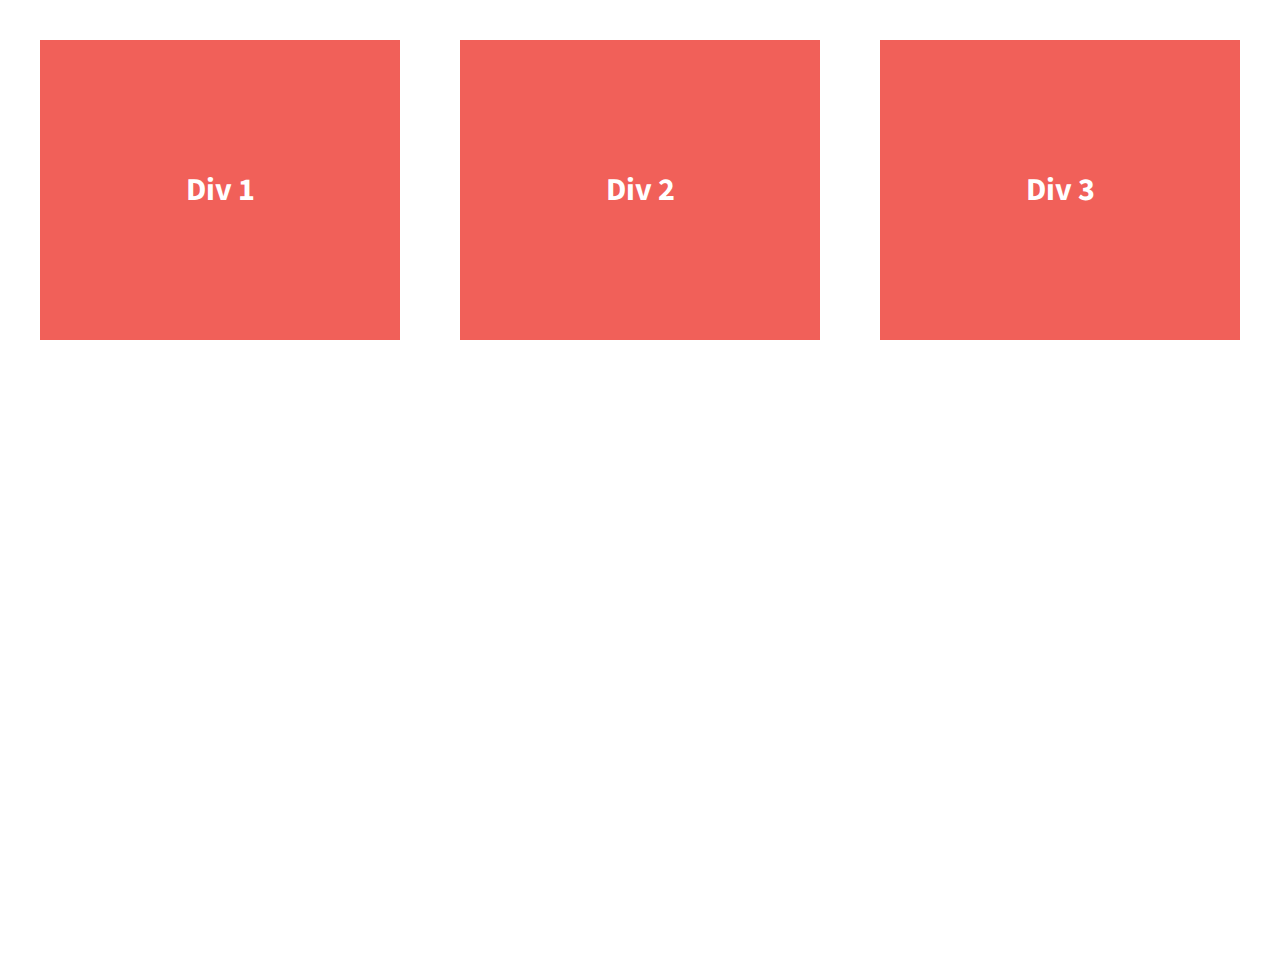
==== 206-flexbox-flexflow/index.html @ 685beab8 "learning more flexbox properties" ====
<!doctype html>
<html class="no-js" lang="">
    <head>
        <meta charset="utf-8">
        <meta http-equiv="x-ua-compatible" content="ie=edge">
        <title>Make me into a grid!</title>
        <meta name="description" content="">
        <meta name="viewport" content="width=device-width, initial-scale=1">

        <link rel="apple-touch-icon" href="apple-touch-icon.png">
        <!-- Place favicon.ico in the root directory -->

        <link rel="stylesheet" href="css/normalize.css">
        <link rel="stylesheet" href="css/main.css">
        <script src="js/vendor/modernizr-2.8.3.min.js"></script>
        <link href='http://fonts.googleapis.com/css?family=Lora:700' rel='stylesheet' type='text/css'>
        <link href='http://fonts.googleapis.com/css?family=Source+Sans+Pro:400,700' rel='stylesheet' type='text/css'>
    </head>
    <body>
        <!--[if lt IE 8]>
            <p class="browserupgrade">You are using an <strong>outdated</strong> browser. Please <a href="http://browsehappy.com/">upgrade your browser</a> to improve your experience.</p>
        <![endif]-->
       
        <section class="wrapper">
            <div class="div-1">
                Div 1
            </div>
            <div class="div-2">
                Div 2
            </div>
            <div class="div-3">
                Div 3
            </div>
        </section>    

        <script src="https://ajax.googleapis.com/ajax/libs/jquery/1.11.3/jquery.min.js"></script>
        <script>window.jQuery || document.write('<script src="js/vendor/jquery-1.11.3.min.js"><\/script>')</script>
        <script src="js/plugins.js"></script>
        <script src="js/main.js"></script>

        <!-- Google Analytics: change UA-XXXXX-X to be your site's ID. -->
        <script>
            (function(b,o,i,l,e,r){b.GoogleAnalyticsObject=l;b[l]||(b[l]=
            function(){(b[l].q=b[l].q||[]).push(arguments)});b[l].l=+new Date;
            e=o.createElement(i);r=o.getElementsByTagName(i)[0];
            e.src='https://www.google-analytics.com/analytics.js';
            r.parentNode.insertBefore(e,r)}(window,document,'script','ga'));
            ga('create','UA-XXXXX-X','auto');ga('send','pageview');
        </script>
    </body>
</html>
---- 206-flexbox-flexflow/css/main.css ----
/*! HTML5 Boilerplate v5.2.0 | MIT License | https://html5boilerplate.com/ */

/*
 * What follows is the result of much research on cross-browser styling.
 * Credit left inline and big thanks to Nicolas Gallagher, Jonathan Neal,
 * Kroc Camen, and the H5BP dev community and team.
 */

/* ==========================================================================
   Base styles: opinionated defaults
   ========================================================================== */

html {
    color: #222;
    font-size: 1em;
    line-height: 1.4;
}

/*
 * Remove text-shadow in selection highlight:
 * https://twitter.com/miketaylr/status/12228805301
 *
 * These selection rule sets have to be separate.
 * Customize the background color to match your design.
 */

::-moz-selection {
    background: #b3d4fc;
    text-shadow: none;
}

::selection {
    background: #b3d4fc;
    text-shadow: none;
}

/*
 * A better looking default horizontal rule
 */

hr {
    display: block;
    height: 1px;
    border: 0;
    border-top: 1px solid #ccc;
    margin: 1em 0;
    padding: 0;
}

/*
 * Remove the gap between audio, canvas, iframes,
 * images, videos and the bottom of their containers:
 * https://github.com/h5bp/html5-boilerplate/issues/440
 */

audio,
canvas,
iframe,
img,
svg,
video {
    vertical-align: middle;
}

/*
 * Remove default fieldset styles.
 */

fieldset {
    border: 0;
    margin: 0;
    padding: 0;
}

/*
 * Allow only vertical resizing of textareas.
 */

textarea {
    resize: vertical;
}

/* ==========================================================================
   Browser Upgrade Prompt
   ========================================================================== */

.browserupgrade {
    margin: 0.2em 0;
    background: #ccc;
    color: #000;
    padding: 0.2em 0;
}

/* ==========================================================================
   Author's custom styles
   ========================================================================== */


html {
  background-color: #fff;
  height: 100%;
}

body {
  font-family: 'Source Sans Pro', sans-serif;
  padding: 2em;
  font-size: 1.25em;
  height: 100%;
}

.wrapper {
    display: flex;
    justify-content: space-between;
    font-weight: 700;
}

.div-1, .div-2, .div-3 {
    display: flex;
    width: 30%;
    justify-content: center;
    align-items: center;
    color: #fff;
    line-height: 1.5em;
    font-size: 1.6em;
    background-color: #f16059;
    height: 300px;
}




/* ==========================================================================
   Helper classes
   ========================================================================== */

/*
 * Hide visually and from screen readers:
 */

.hidden {
    display: none !important;
}

/*
 * Hide only visually, but have it available for screen readers:
 * http://snook.ca/archives/html_and_css/hiding-content-for-accessibility
 */

.visuallyhidden {
    border: 0;
    clip: rect(0 0 0 0);
    height: 1px;
    margin: -1px;
    overflow: hidden;
    padding: 0;
    position: absolute;
    width: 1px;
}

/*
 * Extends the .visuallyhidden class to allow the element
 * to be focusable when navigated to via the keyboard:
 * https://www.drupal.org/node/897638
 */

.visuallyhidden.focusable:active,
.visuallyhidden.focusable:focus {
    clip: auto;
    height: auto;
    margin: 0;
    overflow: visible;
    position: static;
    width: auto;
}

/*
 * Hide visually and from screen readers, but maintain layout
 */

.invisible {
    visibility: hidden;
}

/*
 * Clearfix: contain floats
 *
 * For modern browsers
 * 1. The space content is one way to avoid an Opera bug when the
 *    `contenteditable` attribute is included anywhere else in the document.
 *    Otherwise it causes space to appear at the top and bottom of elements
 *    that receive the `clearfix` class.
 * 2. The use of `table` rather than `block` is only necessary if using
 *    `:before` to contain the top-margins of child elements.
 */

.clearfix:before,
.clearfix:after {
    content: " "; /* 1 */
    display: table; /* 2 */
}

.clearfix:after {
    clear: both;
}

/* ==========================================================================
   EXAMPLE Media Queries for Responsive Design.
   These examples override the primary ('mobile first') styles.
   Modify as content requires.
   ========================================================================== */

@media print,
       (-webkit-min-device-pixel-ratio: 1.25),
       (min-resolution: 1.25dppx),
       (min-resolution: 120dpi) {
    /* Style adjustments for high resolution devices */
}

/* ==========================================================================
   Print styles.
   Inlined to avoid the additional HTTP request:
   http://www.phpied.com/delay-loading-your-print-css/
   ========================================================================== */

@media print {
    *,
    *:before,
    *:after {
        background: transparent !important;
        color: #000 !important; /* Black prints faster:
                                   http://www.sanbeiji.com/archives/953 */
        box-shadow: none !important;
        text-shadow: none !important;
    }

    a,
    a:visited {
        text-decoration: underline;
    }

    a[href]:after {
        content: " (" attr(href) ")";
    }

    abbr[title]:after {
        content: " (" attr(title) ")";
    }

    /*
     * Don't show links that are fragment identifiers,
     * or use the `javascript:` pseudo protocol
     */

    a[href^="#"]:after,
    a[href^="javascript:"]:after {
        content: "";
    }

    pre,
    blockquote {
        border: 1px solid #999;
        page-break-inside: avoid;
    }

    /*
     * Printing Tables:
     * http://css-discuss.incutio.com/wiki/Printing_Tables
     */

    thead {
        display: table-header-group;
    }

    tr,
    img {
        page-break-inside: avoid;
    }

    img {
        max-width: 100% !important;
    }

    p,
    h2,
    h3 {
        orphans: 3;
        widows: 3;
    }

    h2,
    h3 {
        page-break-after: avoid;
    }
}
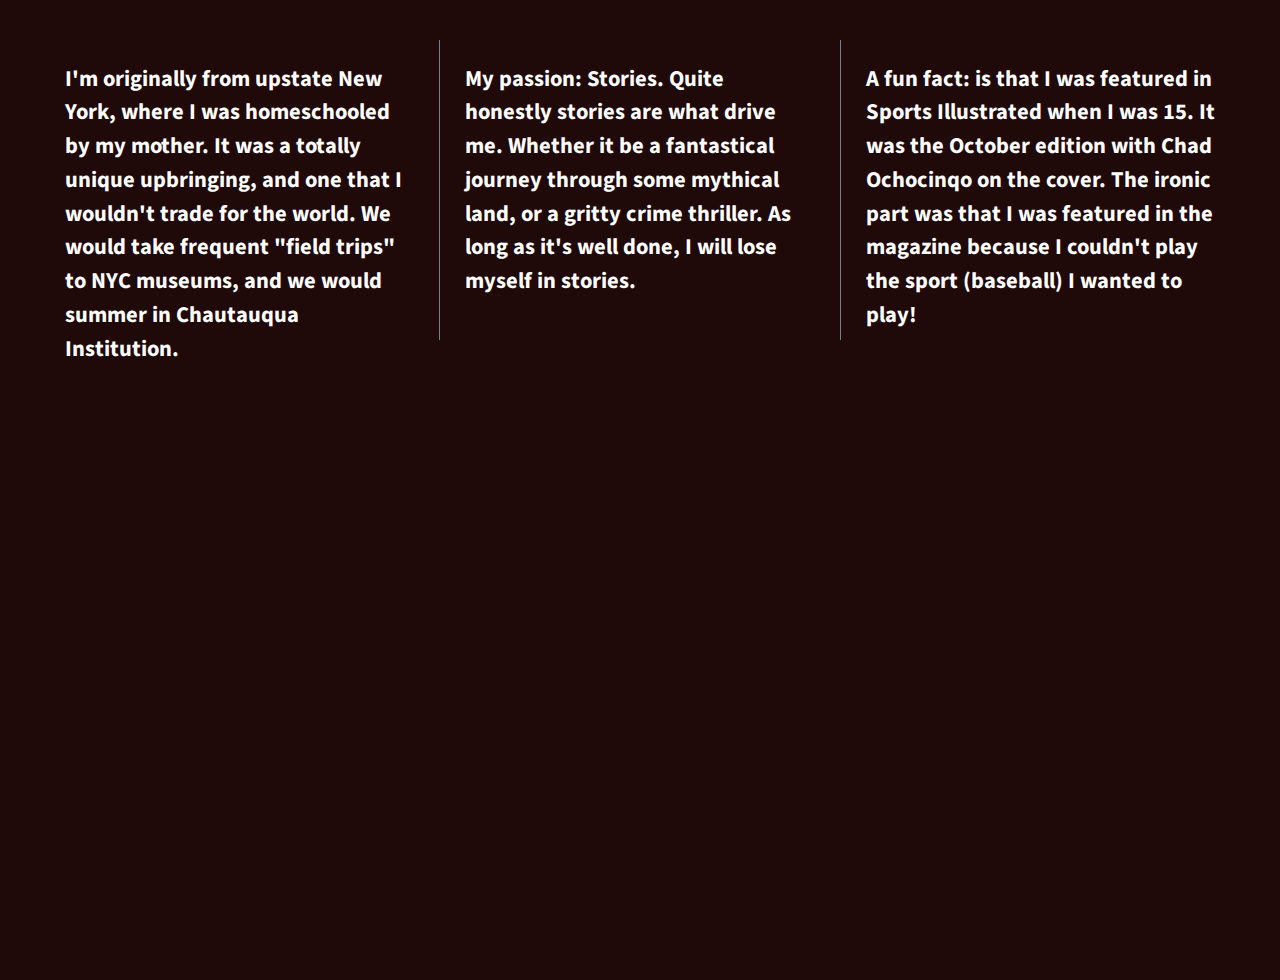
==== commit 8d5970a9: "further practice with flexbox. creating flex grids" ====
--- a/206-flexbox-flexflow/index.html
+++ b/206-flexbox-flexflow/index.html
@@ -23,13 +23,13 @@
        
         <section class="wrapper">
             <div class="div-1">
-                Div 1
+                <p>I'm originally from upstate New York, where I was homeschooled by my mother. It was a totally unique upbringing, and one that I wouldn't trade for the world. We would take frequent "field trips" to NYC museums, and we would summer in Chautauqua Institution.</p>
             </div>
             <div class="div-2">
-                Div 2
+                <p><strong>My passion:</strong> Stories. Quite honestly stories are what drive me. Whether it be a fantastical journey through some mythical land, or a gritty crime thriller. As long as it's well done, I will lose myself in stories.</p>
             </div>
             <div class="div-3">
-                Div 3
+                <p><strong>A fun fact: </strong>is that I was featured in Sports Illustrated when I was 15. It was the October edition with Chad Ochocinqo on the cover. The ironic part was that I was featured in the magazine because I <strong> couldn't</strong> play the sport (baseball) I wanted to play!</p>
             </div>
         </section>    
 
--- a/206-flexbox-flexflow/css/main.css
+++ b/206-flexbox-flexflow/css/main.css
@@ -106,6 +106,8 @@
   padding: 2em;
   font-size: 1.25em;
   height: 100%;
+  background-color: #200909;
+
 }
 
 .wrapper {
@@ -118,12 +120,16 @@
     display: flex;
     width: 30%;
     justify-content: center;
-    align-items: center;
+    align-items: top;
     color: #fff;
     line-height: 1.5em;
-    font-size: 1.6em;
-    background-color: #f16059;
+    font-size: 1.125em;
+    padding: 0 25px;
     height: 300px;
+}
+
+.div-2, .div-3 {
+    border-left: 1px solid slategray;
 }
 
 
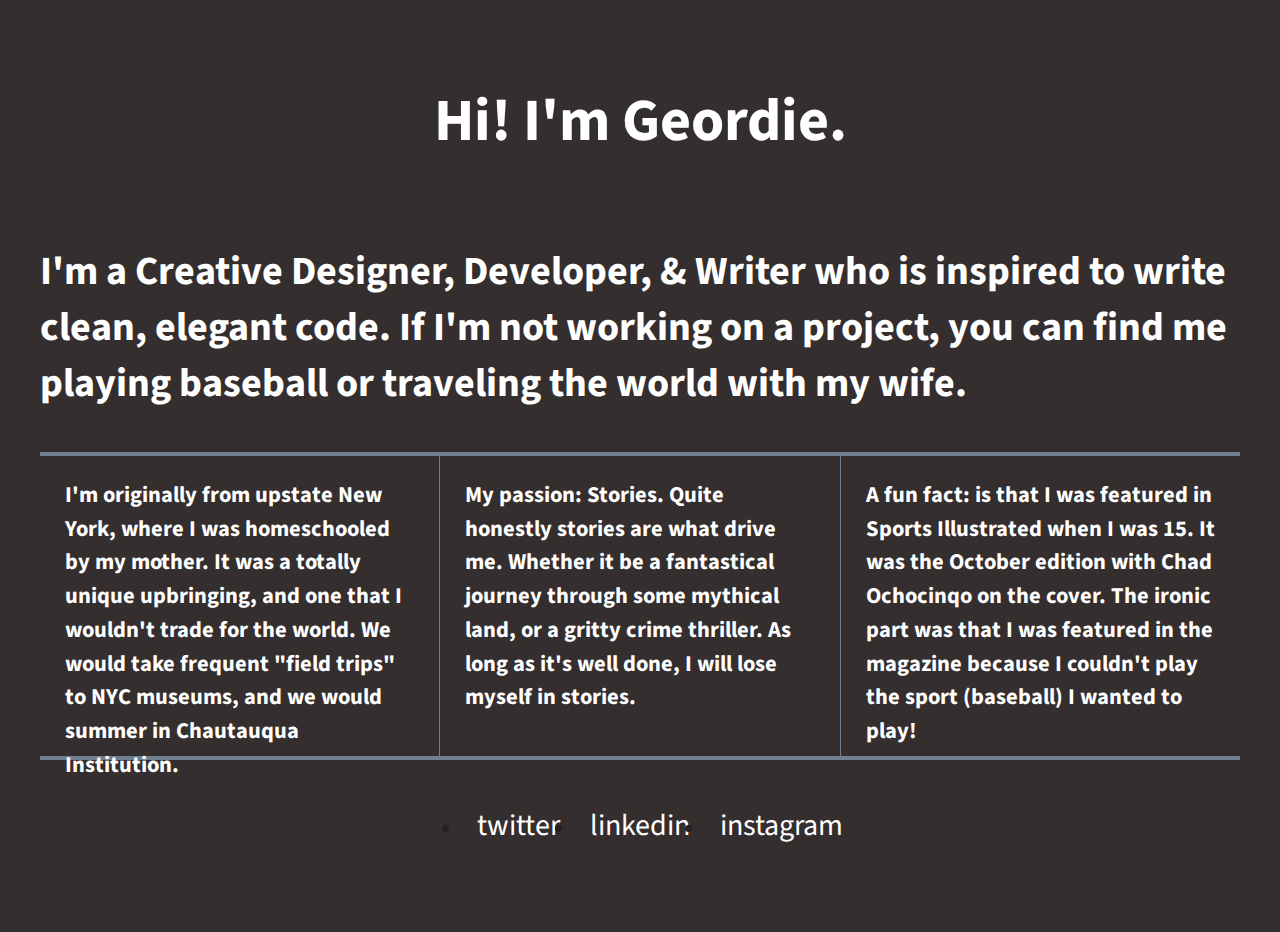
==== commit c1089412: "made adjustments to original lessons to create full page website." ====
--- a/206-flexbox-flexflow/index.html
+++ b/206-flexbox-flexflow/index.html
@@ -20,7 +20,13 @@
         <!--[if lt IE 8]>
             <p class="browserupgrade">You are using an <strong>outdated</strong> browser. Please <a href="http://browsehappy.com/">upgrade your browser</a> to improve your experience.</p>
         <![endif]-->
-       
+        <header>
+            <h1>Hi! I'm Geordie.</h1>
+        </header>
+        <main>
+            <h3>I'm a <strong>Creative Designer, Developer, & Writer who is inspired to write clean, elegant code. If I'm not working on a project, you can find me playing baseball or traveling the world with my wife.</strong>
+            </h3>
+        </main>
         <section class="wrapper">
             <div class="div-1">
                 <p>I'm originally from upstate New York, where I was homeschooled by my mother. It was a totally unique upbringing, and one that I wouldn't trade for the world. We would take frequent "field trips" to NYC museums, and we would summer in Chautauqua Institution.</p>
@@ -32,7 +38,13 @@
                 <p><strong>A fun fact: </strong>is that I was featured in Sports Illustrated when I was 15. It was the October edition with Chad Ochocinqo on the cover. The ironic part was that I was featured in the magazine because I <strong> couldn't</strong> play the sport (baseball) I wanted to play!</p>
             </div>
         </section>    
-
+        <footer>
+            <ul>
+                <li><a href="#">Twitter</a></li>
+                <li><a href="#">LinkedIn</a></li>
+                <li><a href="#">Instagram</a></li>
+            </ul>
+        </footer>
         <script src="https://ajax.googleapis.com/ajax/libs/jquery/1.11.3/jquery.min.js"></script>
         <script>window.jQuery || document.write('<script src="js/vendor/jquery-1.11.3.min.js"><\/script>')</script>
         <script src="js/plugins.js"></script>
--- a/206-flexbox-flexflow/css/main.css
+++ b/206-flexbox-flexflow/css/main.css
@@ -98,7 +98,7 @@
 
 html {
   background-color: #fff;
-  height: 100%;
+  height: auto;
 }
 
 body {
@@ -106,8 +106,31 @@
   padding: 2em;
   font-size: 1.25em;
   height: 100%;
-  background-color: #200909;
-
+  background-color: #352e2e;
+
+}
+
+header,
+main,
+footer {
+    display: flex;
+    justify-content: center;
+    align-items: center;
+}
+
+h1 {
+    font-size: 3em;
+}
+h3 {
+    font-size: 2em;
+}
+
+h1, h3 {
+    color: #fff;
+}
+
+main {
+    border-bottom: 4px solid slategray;
 }
 
 .wrapper {
@@ -132,7 +155,23 @@
     border-left: 1px solid slategray;
 }
 
-
+footer {
+    border-top: 4px solid slategray;
+}
+
+footer ul {
+    display: flex;
+    align-items: flex-start;
+}
+
+footer ul li a {
+    display: flex;
+    text-decoration: none;
+    text-transform: lowercase;
+    color: #fff;
+    font-size: 1.5em;
+    padding: 25px 15px;
+}
 
 
 /* ==========================================================================
